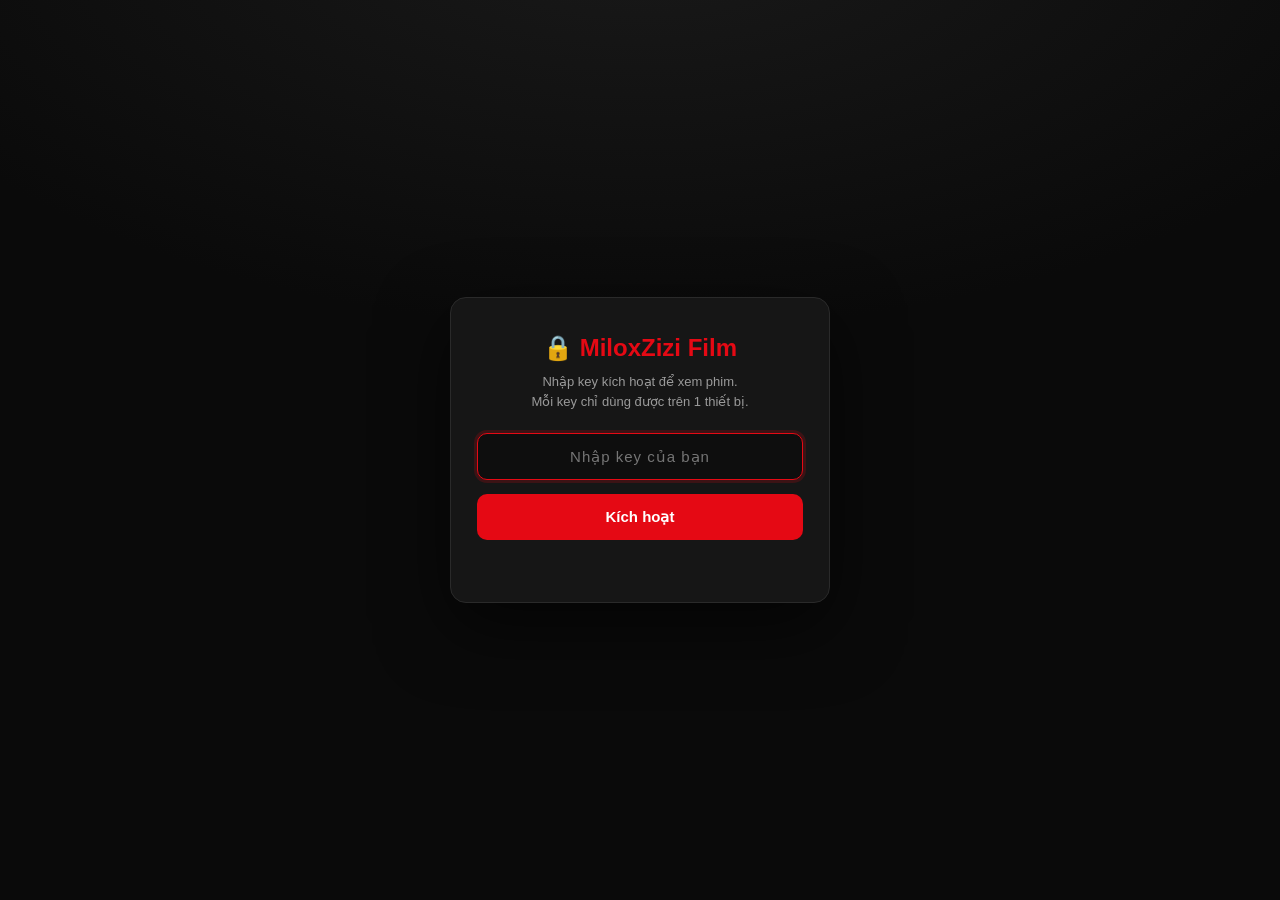
==== favorites.html @ f3f93373 "Thêm thẻ Open Graph / Twitter Card cho cả 5 trang Mục 2 trong danh sách cải thiện trải nghiệm đã thố" ====
<!DOCTYPE html>
<html lang="vi">
<head>
  <link rel="icon" type="image/svg+xml" href="favicon.svg"/>
  <!-- PWA: "Thêm vào Màn hình chính" mở full-screen như app thật -->
  <link rel="manifest" href="manifest.webmanifest"/>
  <link rel="apple-touch-icon" href="icons/apple-touch-icon.png"/>
  <meta name="theme-color" content="#e50914"/>
  <meta name="mobile-web-app-capable" content="yes"/>
  <meta name="apple-mobile-web-app-capable" content="yes"/>
  <meta name="apple-mobile-web-app-status-bar-style" content="black"/>
  <meta name="apple-mobile-web-app-title" content="MiloxZizi Film"/>
  <meta charset="UTF-8" />
  <meta http-equiv="Cache-Control" content="no-cache, no-store, must-revalidate"/>
  <meta http-equiv="Pragma" content="no-cache"/>
  <meta http-equiv="Expires" content="0"/>
  <meta name="viewport" content="width=device-width, initial-scale=1.0" />
  <title>Phim yêu thích - MiloxZizi Film</title>
  <meta property="og:type" content="website"/>
  <meta property="og:site_name" content="MiloxZizi Film"/>
  <meta property="og:title" content="Phim yêu thích - MiloxZizi Film"/>
  <meta property="og:description" content="Xem phim online chất lượng cao, miễn phí tại MiloxZizi Film."/>
  <meta property="og:image" content="https://teiv17402.github.io/miloxzizi-film/icons/icon-512.png"/>
  <meta name="twitter:card" content="summary_large_image"/>
  <meta name="twitter:title" content="Phim yêu thích - MiloxZizi Film"/>
  <meta name="twitter:image" content="https://teiv17402.github.io/miloxzizi-film/icons/icon-512.png"/>
  <link rel="preconnect" href="https://phimapi.com" crossorigin/>
  <link rel="preconnect" href="https://phimimg.com"/>
  <link rel="stylesheet" href="css/style.css?v=20261018r3"/>
</head>
<body>
  <div id="header-container"></div>

  <main>
    <div class="server-tabs" style="margin-bottom: 24px;">
      <button class="server-tab active" data-tab="favorites">★ Yêu thích</button>
      <button class="server-tab" data-tab="history">🕒 Lịch sử xem</button>
    </div>

    <div id="favoritesView">
      <h2 class="section-title">Phim bạn yêu thích</h2>
      <div id="favoritesList" class="movie-grid"></div>
    </div>

    <div id="historyView" style="display:none;">
      <h2 class="section-title" style="display:flex;justify-content:space-between;align-items:center;">
        Lịch sử xem
        <button class="btn btn-secondary" id="clearHistoryBtn" style="font-size:13px;">Xoá tất cả</button>
      </h2>
      <div id="historyList" class="movie-grid"></div>
    </div>
  </main>

  <div id="footer-container"></div>

  <script src="js/auth.js?v=20261018r3"></script>
  <script src="js/api.js?v=20261018r3"></script>
  <script src="js/storage.js?v=20261018r3"></script>
  <script src="js/common.js?v=20261018r3"></script>
  <script>
    // Vào từ menu "Xem gần đây" (?tab=history) thì mở thẳng tab lịch sử.
    const initialTab = getQueryParam('tab') === 'history' ? 'history' : 'favorites';

    try {
      document.getElementById('header-container').innerHTML =
        renderHeader(initialTab === 'history' ? 'history' : 'favorites');
      document.getElementById('footer-container').innerHTML = renderFooter();
    } catch (e) {
      console.error('Header/Footer error:', e);
    }

    // Tab switching
    function activateTab(view) {
      document.querySelectorAll('.server-tab').forEach(t =>
        t.classList.toggle('active', t.dataset.tab === view));
      document.getElementById('favoritesView').style.display = view === 'favorites' ? '' : 'none';
      document.getElementById('historyView').style.display = view === 'history' ? '' : 'none';
    }
    document.querySelectorAll('.server-tab').forEach(tab => {
      tab.addEventListener('click', () => activateTab(tab.dataset.tab));
    });
    activateTab(initialTab);

    function renderFavorites() {
      const container = document.getElementById('favoritesList');
      if (!container) {
        console.error('favoritesList container not found!');
        return;
      }

      let favs = [];
      try {
        favs = getFavorites();
        console.log('[Favorites] Loaded', favs.length, 'items');
      } catch (e) {
        console.error('[Favorites] getFavorites error:', e);
        container.innerHTML = '<div class="empty-state" style="grid-column:1/-1;">Lỗi đọc dữ liệu: ' + e.message + '</div>';
        return;
      }

      if (!Array.isArray(favs) || favs.length === 0) {
        container.innerHTML = '<div class="empty-state" style="grid-column:1/-1;">Bạn chưa có phim yêu thích nào.<br/>Vào trang phim và nhấn <strong>★ Yêu thích</strong> để thêm.</div>';
        return;
      }

      // Render từng card thủ công - tránh template literal phức tạp
      container.innerHTML = '';
      favs.forEach(m => {
        const slug = (m && m.slug) ? m.slug : '';
        const name = (m && m.name) ? m.name : '(không tên)';
        const originName = (m && m.origin_name) ? m.origin_name : '';
        const year = (m && m.year) ? m.year : '';
        let poster = '';
        try { poster = getPosterUrl(m) || ''; } catch (e) { poster = ''; }

        const card = document.createElement('div');
        card.className = 'movie-card fade-in';
        card.style.position = 'relative';
        card.style.opacity = '1';
        card.style.transform = 'none';

        const link = document.createElement('a');
        link.href = 'movie.html?slug=' + slug;

        const posterDiv = document.createElement('div');
        posterDiv.className = 'poster';
        const img = document.createElement('img');
        img.src = poster || PLACEHOLDER_POSTER;
        img.alt = name;
        img.loading = 'lazy';
        img.onerror = function() { this.onerror = null; this.src = PLACEHOLDER_POSTER; };
        posterDiv.appendChild(img);
        link.appendChild(posterDiv);
        // Poster cũ (OPhim chết) -> tải lại từ phimapi + lưu đè.
        if ((poster || '').indexOf('phimimg.com') === -1) healPosterIfStale(m, img);

        const info = document.createElement('div');
        info.className = 'info';
        const nameDiv = document.createElement('div');
        nameDiv.className = 'name';
        nameDiv.textContent = name;
        const origDiv = document.createElement('div');
        origDiv.className = 'origin-name';
        origDiv.textContent = (originName ? originName : '') + (year ? ' • ' + year : '');
        info.appendChild(nameDiv);
        info.appendChild(origDiv);
        link.appendChild(info);

        const removeBtn = document.createElement('button');
        removeBtn.className = 'btn btn-secondary remove-fav';
        removeBtn.dataset.slug = slug;
        removeBtn.textContent = '✕';
        removeBtn.style.cssText = 'position:absolute;top:8px;right:8px;padding:4px 10px;font-size:12px;';
        removeBtn.addEventListener('click', (e) => {
          e.preventDefault();
          e.stopPropagation();
          removeFavorite(slug);
          renderFavorites();
        });

        card.appendChild(link);
        card.appendChild(removeBtn);
        container.appendChild(card);
      });
      console.log('[Favorites] Rendered', favs.length, 'cards');
    }

    function renderHistory() {
      const container = document.getElementById('historyList');
      if (!container) return;

      let history = [];
      try {
        history = getHistory();
        console.log('[History] Loaded', history.length, 'items');
      } catch (e) {
        console.error('[History] error:', e);
        return;
      }

      if (!Array.isArray(history) || history.length === 0) {
        container.innerHTML = '<div class="empty-state" style="grid-column:1/-1;">Bạn chưa xem phim nào.</div>';
        return;
      }

      container.innerHTML = '';
      history.forEach(m => {
        const slug = (m && m.slug) ? m.slug : '';
        const name = (m && m.name) ? m.name : '(không tên)';
        const epName = (m && m.episodeName) ? m.episodeName : 'Tập 1';
        const epSlug = (m && m.episodeSlug) ? m.episodeSlug : '';
        const watchedAt = m && m.watchedAt ? new Date(m.watchedAt).toLocaleString('vi-VN') : '';
        let poster = '';
        try { poster = getPosterUrl(m) || ''; } catch (e) { poster = ''; }

        const card = document.createElement('div');
        card.className = 'movie-card fade-in';
        card.style.position = 'relative';
        card.style.opacity = '1';
        card.style.transform = 'none';

        const link = document.createElement('a');
        link.href = 'watch.html?slug=' + slug + '&ep=' + encodeURIComponent(epSlug);

        const posterDiv = document.createElement('div');
        posterDiv.className = 'poster';
        const img = document.createElement('img');
        img.src = poster || PLACEHOLDER_POSTER;
        img.alt = name;
        img.loading = 'lazy';
        img.onerror = function () { this.onerror = null; this.src = PLACEHOLDER_POSTER; };
        posterDiv.appendChild(img);
        // Poster cũ (OPhim chết) -> tải lại từ phimapi + lưu đè.
        if ((poster || '').indexOf('phimimg.com') === -1) healPosterIfStale(m, img);

        const badges = document.createElement('div');
        badges.className = 'badges';
        const badge = document.createElement('span');
        badge.className = 'badge';
        badge.textContent = epName;
        badges.appendChild(badge);
        posterDiv.appendChild(badges);

        link.appendChild(posterDiv);

        const info = document.createElement('div');
        info.className = 'info';
        const nameDiv = document.createElement('div');
        nameDiv.className = 'name';
        nameDiv.textContent = name;
        const timeDiv = document.createElement('div');
        timeDiv.className = 'origin-name';
        timeDiv.textContent = watchedAt;
        info.appendChild(nameDiv);
        info.appendChild(timeDiv);
        link.appendChild(info);

        const removeBtn = document.createElement('button');
        removeBtn.className = 'btn btn-secondary remove-history';
        removeBtn.dataset.slug = slug;
        removeBtn.textContent = '✕';
        removeBtn.style.cssText = 'position:absolute;top:8px;right:8px;padding:4px 10px;font-size:12px;';
        removeBtn.addEventListener('click', (e) => {
          e.preventDefault();
          e.stopPropagation();
          removeFromHistory(slug);
          renderHistory();
        });

        card.appendChild(link);
        card.appendChild(removeBtn);
        container.appendChild(card);
      });
      console.log('[History] Rendered', history.length, 'cards');
    }

    document.getElementById('clearHistoryBtn').addEventListener('click', () => {
      if (confirm('Xoá toàn bộ lịch sử xem?')) {
        clearHistory();
        renderHistory();
      }
    });

    // Initial render
    console.log('[FavoritesPage] Script loaded');
    console.log('[FavoritesPage] Raw favorites:', localStorage.getItem('phim_favorites'));
    console.log('[FavoritesPage] Raw history:', localStorage.getItem('phim_history'));
    renderFavorites();
    renderHistory();
  </script>
</body>
</html>
---- css/style.css ----
* { margin: 0; padding: 0; box-sizing: border-box; -webkit-tap-highlight-color: transparent; }
:root {
  --bg-primary: #0a0a0a;
  --bg-secondary: #141414;
  --bg-card: #1f1f1f;
  --bg-elevated: #2a2a2a;
  --accent: #e50914;
  --accent-hover: #f40612;
  --accent-glow: rgba(229, 9, 20, 0.4);
  --text-primary: #fff;
  --text-secondary: #b3b3b3;
  --text-muted: #6b6b6b;
  --border: #2a2a2a;
  --gradient-hero: linear-gradient(90deg, rgba(10,10,10,0.95) 0%, rgba(10,10,10,0.7) 50%, rgba(10,10,10,0.3) 100%);
}
html { scroll-behavior: smooth; -webkit-text-size-adjust: 100%; }
body {
  font-family: 'Segoe UI', Tahoma, Geneva, Verdana, sans-serif;
  background: var(--bg-primary); color: var(--text-primary);
  min-height: 100vh; line-height: 1.5; overflow-x: hidden;
}
a { color: inherit; text-decoration: none; }
img { max-width: 100%; display: block; }
button { font-family: inherit; }
::-webkit-scrollbar { width: 10px; }
::-webkit-scrollbar-track { background: var(--bg-primary); }
::-webkit-scrollbar-thumb { background: var(--bg-elevated); border-radius: 5px; }
::-webkit-scrollbar-thumb:hover { background: var(--accent); }

header {
  background: linear-gradient(180deg, rgba(10,10,10,0.95) 0%, rgba(10,10,10,0.7) 100%);
  backdrop-filter: blur(15px); -webkit-backdrop-filter: blur(15px);
  position: sticky; top: 0; z-index: 1000;
  border-bottom: 1px solid var(--border); transition: background 0.3s;
}
header.scrolled { background: rgba(10, 10, 10, 0.98); }
.nav {
  max-width: 1500px; margin: 0 auto; padding: 16px 28px;
  display: flex; align-items: center; gap: 28px; flex-wrap: wrap;
}
.logo {
  font-size: 26px; font-weight: 900; letter-spacing: 0.5px;
  white-space: nowrap;
  background: linear-gradient(135deg, #e50914, #ff6b6b);
  -webkit-background-clip: text; -webkit-text-fill-color: transparent;
  background-clip: text;
  text-shadow: 0 0 30px var(--accent-glow);
  transition: transform 0.2s;
}
.logo:hover { transform: scale(1.05); }
.nav-links { display: flex; gap: 22px; list-style: none; flex: 1; align-items: center; }
/* Moi muc menu luon 1 dong, khong bi bop/xuong dong chu - khi khong du cho,
   ca khoi .nav-links se xuong hang duoi (nho .nav co flex-wrap:wrap) thay vi
   tung chu bi ep vo ngang. */
.nav-links li { flex-shrink: 0; }
.nav-links a {
  color: var(--text-secondary); font-weight: 500; font-size: 14px;
  position: relative; padding: 4px 0; transition: color 0.2s;
  white-space: nowrap;
}
.nav-links a::after {
  content: ''; position: absolute; bottom: -4px; left: 0;
  width: 0; height: 2px; background: var(--accent); transition: width 0.3s;
}
.nav-links a:hover, .nav-links a.active { color: var(--text-primary); }
.nav-links a:hover::after, .nav-links a.active::after { width: 100%; }

.nav-links li.has-dropdown { position: relative; }
.dropdown-toggle {
  color: var(--text-secondary); font-weight: 500; font-size: 14px;
  cursor: pointer; padding: 4px 0; position: relative;
  display: flex; align-items: center; gap: 4px; transition: color 0.2s;
  user-select: none; white-space: nowrap;
}
.dropdown-toggle .caret { font-style: normal; font-size: 10px; transition: transform 0.3s; display: inline-block; }
.has-dropdown:hover .dropdown-toggle,
.has-dropdown.open .dropdown-toggle { color: var(--text-primary); }
.has-dropdown:hover .dropdown-toggle .caret,
.has-dropdown.open .dropdown-toggle .caret { transform: rotate(180deg); color: var(--accent); }
.dropdown-toggle::after {
  content: ''; position: absolute; bottom: -4px; left: 0;
  width: 0; height: 2px; background: var(--accent); transition: width 0.3s;
}
.has-dropdown:hover .dropdown-toggle::after,
.has-dropdown.open .dropdown-toggle::after { width: 100%; }
.dropdown-menu {
  position: absolute; top: calc(100% + 12px); left: -16px;
  background: rgba(20, 20, 20, 0.98);
  backdrop-filter: blur(20px); -webkit-backdrop-filter: blur(20px);
  border: 1px solid rgba(255, 255, 255, 0.1); border-radius: 12px;
  padding: 16px; min-width: 520px;
  box-shadow: 0 25px 60px rgba(0, 0, 0, 0.7), 0 0 0 1px rgba(229, 9, 20, 0.1);
  opacity: 0; visibility: hidden; transform: translateY(-10px);
  transition: all 0.25s cubic-bezier(0.4, 0, 0.2, 1); z-index: 999;
}
.dropdown-menu::before { content: ''; position: absolute; top: -12px; left: 0; right: 0; height: 12px; }
.has-dropdown:hover .dropdown-menu,
.has-dropdown.open .dropdown-menu { opacity: 1; visibility: visible; transform: translateY(0); }
.dropdown-grid { display: grid; grid-template-columns: repeat(3, 1fr); gap: 2px; }
.dropdown-menu a {
  display: block; padding: 10px 14px; border-radius: 8px;
  font-size: 14px; color: var(--text-primary); font-weight: 500;
  transition: all 0.2s; white-space: nowrap;
}
.dropdown-menu a::after { display: none; }
.dropdown-menu a:hover {
  background: var(--accent); color: white;
  transform: translateX(4px); box-shadow: 0 4px 12px var(--accent-glow);
}

.search-box {
  display: flex; background: rgba(255, 255, 255, 0.08);
  border-radius: 24px; overflow: hidden;
  border: 1px solid rgba(255, 255, 255, 0.1); transition: all 0.3s;
}
.search-box:focus-within {
  border-color: var(--accent); background: rgba(255, 255, 255, 0.12);
  box-shadow: 0 0 0 3px var(--accent-glow);
}
.search-box input {
  background: transparent; border: none; color: var(--text-primary);
  padding: 10px 16px; outline: none; width: 240px; font-size: 14px;
}
.search-box input::placeholder { color: var(--text-muted); }
.search-box button {
  background: var(--accent); border: none; color: white;
  padding: 10px 18px; cursor: pointer; font-weight: 600;
  font-size: 14px; transition: background 0.2s; min-width: 60px;
}
.search-box button:hover { background: var(--accent-hover); }

.hero-banner {
  position: relative; width: 100%; height: 75vh;
  min-height: 500px; max-height: 700px;
  overflow: hidden; margin-bottom: 40px;
}
.hero-slide {
  position: absolute; inset: 0; opacity: 0;
  transition: opacity 1.2s cubic-bezier(0.4, 0, 0.2, 1); pointer-events: none;
}
.hero-slide.active { opacity: 1; pointer-events: auto; }
.hero-slide .bg {
  position: absolute; inset: 0; background-size: cover; background-position: center;
  filter: brightness(0.6); transform: scale(1.1); transition: transform 8s ease-out;
}
.hero-slide.active .bg { transform: scale(1); }
.hero-slide::after { content: ''; position: absolute; inset: 0; background: var(--gradient-hero); }
.hero-content {
  position: absolute; bottom: 80px; left: 5%; max-width: 600px; z-index: 2;
  transform: translateY(40px); opacity: 0;
  transition: all 0.8s 0.3s cubic-bezier(0.4, 0, 0.2, 1);
}
.hero-slide.active .hero-content { transform: translateY(0); opacity: 1; }
.hero-content .badge-row { display: flex; gap: 8px; margin-bottom: 16px; flex-wrap: wrap; }
.hero-content .badge-row span {
  padding: 4px 12px; background: rgba(255,255,255,0.15);
  backdrop-filter: blur(10px); border-radius: 4px; font-size: 12px; font-weight: 600;
}
.hero-content .badge-row span.rating { background: rgba(245, 166, 35, 0.25); color: #ffd700; }
.hero-content h2 {
  font-size: 48px; font-weight: 900; line-height: 1.1;
  margin-bottom: 12px; text-shadow: 0 4px 20px rgba(0,0,0,0.8);
}
.hero-content .origin { font-size: 18px; color: var(--text-secondary); margin-bottom: 16px; }
.hero-content .desc {
  font-size: 15px; color: var(--text-secondary); margin-bottom: 24px;
  display: -webkit-box; -webkit-line-clamp: 3; -webkit-box-orient: vertical; overflow: hidden;
}
.hero-content .btn-row { display: flex; gap: 12px; flex-wrap: wrap; }
.hero-indicators {
  position: absolute; bottom: 30px; left: 50%; transform: translateX(-50%);
  display: flex; gap: 10px; z-index: 3;
}
.hero-indicators span {
  width: 30px; height: 4px; background: rgba(255,255,255,0.3);
  border-radius: 2px; cursor: pointer; transition: all 0.3s;
}
.hero-indicators span.active {
  background: var(--accent); width: 50px; box-shadow: 0 0 10px var(--accent-glow);
}

main { max-width: 1500px; margin: 0 auto; padding: 0 28px 40px; }
.section-title {
  font-size: 24px; font-weight: 800; margin: 32px 0 20px;
  padding-left: 14px; border-left: 4px solid var(--accent);
  display: flex; align-items: center; gap: 12px;
}
.section-title::after {
  content: ''; flex: 1; height: 1px;
  background: linear-gradient(90deg, var(--border), transparent); margin-left: 16px;
}

.movie-grid {
  display: grid; grid-template-columns: repeat(auto-fill, minmax(190px, 1fr)); gap: 18px;
}
.movie-card {
  background: var(--bg-card); border-radius: 10px; overflow: hidden;
  cursor: pointer; position: relative;
  transition: transform 0.4s cubic-bezier(0.4, 0, 0.2, 1), box-shadow 0.4s;
  opacity: 0; transform: translateY(20px);
}
.movie-card.fade-in {
  opacity: 1; transform: translateY(0);
  transition: opacity 0.6s, transform 0.6s, box-shadow 0.4s;
}
.movie-card:hover {
  transform: translateY(-8px) scale(1.04);
  box-shadow: 0 20px 50px rgba(229, 9, 20, 0.4), 0 0 0 2px var(--accent);
  z-index: 5;
}
.movie-card .poster {
  position: relative; aspect-ratio: 2 / 3; overflow: hidden;
  background: linear-gradient(135deg, #1a1a1a, #0a0a0a);
}
.movie-card .poster img {
  width: 100%; height: 100%; object-fit: cover; transition: transform 0.6s;
}
.movie-card:hover .poster img { transform: scale(1.08); }
.movie-card .badges {
  position: absolute; top: 10px; left: 10px;
  display: flex; gap: 5px; flex-wrap: wrap; z-index: 2;
}
.badge {
  background: var(--accent); color: white; font-size: 10px;
  padding: 3px 8px; border-radius: 4px; font-weight: 700;
  text-transform: uppercase; letter-spacing: 0.3px;
  backdrop-filter: blur(10px); box-shadow: 0 2px 8px rgba(0,0,0,0.3);
}
.badge.quality { background: linear-gradient(135deg, #f5a623, #f7b733); }
.badge.lang { background: linear-gradient(135deg, #4a90e2, #357abd); }
.movie-card .rating-badge {
  position: absolute; top: 10px; right: 10px; z-index: 2;
  background: rgba(0, 0, 0, 0.75); backdrop-filter: blur(10px);
  color: #ffd700; font-size: 11px; font-weight: 800;
  padding: 3px 8px; border-radius: 4px;
  box-shadow: 0 2px 8px rgba(0, 0, 0, 0.4);
  transition: transform 0.3s;
}
.movie-card:hover .rating-badge { transform: scale(1.1); }
.movie-card .overlay {
  position: absolute; inset: 0;
  background: linear-gradient(180deg, transparent 30%, rgba(0,0,0,0.85) 70%, rgba(0,0,0,0.98) 100%);
  opacity: 0; transition: opacity 0.4s;
  display: flex; flex-direction: column; justify-content: flex-end;
  padding: 14px; z-index: 1;
}
.movie-card:hover .overlay { opacity: 1; }
.movie-card .overlay .play-btn {
  position: absolute; top: 50%; left: 50%;
  transform: translate(-50%, -50%) scale(0.5);
  width: 60px; height: 60px; border-radius: 50%;
  background: var(--accent);
  display: flex; align-items: center; justify-content: center;
  font-size: 22px; box-shadow: 0 4px 20px var(--accent-glow);
  opacity: 0; transition: all 0.4s; color: white;
}
.movie-card:hover .overlay .play-btn {
  opacity: 1; transform: translate(-50%, -50%) scale(1);
}
.movie-card .overlay .meta {
  display: flex; gap: 8px; font-size: 11px;
  color: var(--text-secondary); margin-bottom: 6px; flex-wrap: wrap;
}
.movie-card .overlay .meta span { background: rgba(255,255,255,0.1); padding: 2px 6px; border-radius: 3px; }
.movie-card .info { padding: 12px; position: relative; z-index: 2; }
.movie-card .name {
  font-size: 14px; font-weight: 700; margin-bottom: 4px;
  overflow: hidden; text-overflow: ellipsis;
  display: -webkit-box; -webkit-line-clamp: 2; -webkit-box-orient: vertical;
  min-height: 38px; line-height: 1.3;
}
.movie-card .origin-name {
  font-size: 12px; color: var(--text-secondary);
  overflow: hidden; text-overflow: ellipsis; white-space: nowrap;
}

.skeleton-grid { display: grid; grid-template-columns: repeat(auto-fill, minmax(190px, 1fr)); gap: 18px; }
.skeleton-card { background: var(--bg-card); border-radius: 10px; overflow: hidden; }
.skeleton-card .skeleton-poster {
  aspect-ratio: 2 / 3;
  background: linear-gradient(90deg, #1f1f1f 0%, #2a2a2a 50%, #1f1f1f 100%);
  background-size: 200% 100%; animation: shimmer 1.6s infinite linear;
}
.skeleton-card .skeleton-info { padding: 12px; }
.skeleton-card .skeleton-line {
  height: 12px;
  background: linear-gradient(90deg, #1f1f1f 0%, #2a2a2a 50%, #1f1f1f 100%);
  background-size: 200% 100%; animation: shimmer 1.6s infinite linear;
  border-radius: 4px; margin-bottom: 8px;
}
.skeleton-card .skeleton-line.short { width: 60%; }
@keyframes shimmer { 0% { background-position: 200% 0; } 100% { background-position: -200% 0; } }
.hero-skeleton {
  width: 100%; height: 75vh; min-height: 500px;
  background: linear-gradient(90deg, #141414 0%, #1f1f1f 50%, #141414 100%);
  background-size: 200% 100%; animation: shimmer 1.6s infinite linear; margin-bottom: 40px;
}

.movie-detail {
  display: grid; grid-template-columns: 320px 1fr;
  gap: 40px; margin-bottom: 32px; animation: fadeInUp 0.6s ease-out;
}
.movie-detail .poster img { width: 100%; border-radius: 12px; box-shadow: 0 20px 60px rgba(0, 0, 0, 0.8); }
.movie-detail h1 { font-size: 36px; font-weight: 900; margin-bottom: 8px; line-height: 1.1; }
.movie-detail .origin { font-size: 18px; color: var(--text-secondary); margin-bottom: 20px; }
.detail-rating {
  display: inline-flex; align-items: center; gap: 6px;
  background: rgba(245, 166, 35, 0.15); color: #ffd700;
  font-size: 18px; font-weight: 800; padding: 6px 14px;
  border-radius: 8px; margin-bottom: 20px;
}
.detail-rating span { font-size: 13px; font-weight: 600; color: var(--text-secondary); }
.meta-list { list-style: none; margin: 20px 0; }
.meta-list li { padding: 8px 0; border-bottom: 1px solid var(--border); font-size: 14px; }
.meta-list strong { display: inline-block; width: 120px; color: var(--text-secondary); font-weight: 500; }

.btn {
  display: inline-flex; align-items: center; gap: 8px;
  padding: 12px 26px; background: var(--accent); color: white;
  border: none; border-radius: 8px; font-weight: 700;
  cursor: pointer; transition: all 0.3s; text-decoration: none;
  font-size: 14px; letter-spacing: 0.3px; position: relative; overflow: hidden;
  min-height: 44px;
}
.btn:hover {
  background: var(--accent-hover); transform: translateY(-2px);
  box-shadow: 0 10px 30px var(--accent-glow);
}
.btn.btn-secondary {
  background: rgba(255,255,255,0.1); backdrop-filter: blur(10px);
  border: 1px solid rgba(255,255,255,0.2);
}
.btn.btn-secondary:hover {
  background: rgba(255,255,255,0.2); box-shadow: 0 10px 30px rgba(255,255,255,0.1);
}
.btn.btn-large { padding: 14px 32px; font-size: 15px; }
.btn-group { display: flex; gap: 12px; margin: 20px 0; flex-wrap: wrap; }
.description {
  margin-top: 20px; padding: 20px; background: var(--bg-secondary);
  border-radius: 10px; line-height: 1.7; border-left: 3px solid var(--accent);
}

.episodes-section { background: var(--bg-secondary); border-radius: 12px; padding: 24px; margin-top: 28px; }
.server-tabs {
  display: flex; gap: 10px; flex-wrap: wrap; margin-bottom: 20px;
  border-bottom: 1px solid var(--border); padding-bottom: 14px;
}
.server-tab {
  padding: 10px 18px; background: var(--bg-card);
  border: 1px solid var(--border); border-radius: 8px;
  cursor: pointer; font-size: 14px; color: var(--text-primary);
  transition: all 0.2s; font-weight: 500;
  min-height: 44px;
}
.server-tab:hover { background: var(--bg-elevated); }
.server-tab.active { background: var(--accent); border-color: var(--accent); box-shadow: 0 4px 15px var(--accent-glow); }
.episode-list { display: grid; grid-template-columns: repeat(auto-fill, minmax(85px, 1fr)); gap: 10px; }
.episode-btn {
  padding: 12px 8px; background: var(--bg-card);
  border: 1px solid var(--border); border-radius: 8px;
  text-align: center; cursor: pointer; font-size: 13px;
  transition: all 0.2s; color: var(--text-primary); font-weight: 500;
  min-height: 44px; display: flex; align-items: center; justify-content: center;
}
.episode-btn:hover {
  background: var(--accent); border-color: var(--accent);
  transform: translateY(-2px); box-shadow: 0 6px 20px var(--accent-glow);
}
.episode-btn.active { background: var(--accent); border-color: var(--accent); box-shadow: 0 0 0 2px var(--accent-glow); }

.player-wrapper { background: #000; border-radius: 12px; overflow: hidden; margin-bottom: 28px; box-shadow: 0 20px 60px rgba(0,0,0,0.6); position: relative; }
.player-wrapper video { width: 100%; aspect-ratio: 16 / 9; display: block; }
.player-info { padding: 20px; background: var(--bg-secondary); border-radius: 10px; }

/* Double-tap to seek overlay */
.tap-zones {
  position: absolute; inset: 0; display: flex;
  pointer-events: none; z-index: 2;
}
.tap-zone {
  flex: 1; pointer-events: auto;
  display: flex; align-items: center; justify-content: center;
  position: relative;
}
.tap-zone.center { flex: 0.5; }
.tap-zone .seek-indicator {
  position: absolute; padding: 12px 20px;
  background: rgba(0,0,0,0.7); border-radius: 50px;
  color: white; font-size: 14px; font-weight: 600;
  opacity: 0; transform: scale(0.8);
  transition: opacity 0.3s, transform 0.3s;
  display: flex; align-items: center; gap: 6px;
  backdrop-filter: blur(10px);
}
.tap-zone .seek-indicator.show {
  opacity: 1; transform: scale(1);
}

.filters {
  display: flex; gap: 12px; flex-wrap: wrap; margin-bottom: 24px;
  padding: 18px; background: var(--bg-secondary);
  border-radius: 12px; border: 1px solid var(--border);
}
.filters select {
  background: var(--bg-card); color: var(--text-primary);
  border: 1px solid var(--border); padding: 10px 14px;
  border-radius: 8px; font-size: 14px; cursor: pointer; transition: all 0.2s;
  min-height: 44px;
}
.filters select:hover { border-color: var(--accent); }
.filters select:focus { outline: none; border-color: var(--accent); box-shadow: 0 0 0 3px var(--accent-glow); }

.pagination { display: flex; justify-content: center; gap: 8px; margin: 40px 0; flex-wrap: wrap; }
.pagination button {
  padding: 10px 16px; background: var(--bg-card);
  color: var(--text-primary); border: 1px solid var(--border);
  border-radius: 8px; cursor: pointer;
  font-size: 14px; font-weight: 500; transition: all 0.2s;
  min-width: 44px; min-height: 44px;
}
.pagination button:hover:not(:disabled) {
  background: var(--accent); border-color: var(--accent); transform: translateY(-2px);
}
.pagination button.active { background: var(--accent); border-color: var(--accent); box-shadow: 0 4px 15px var(--accent-glow); }
.pagination button:disabled { opacity: 0.4; cursor: not-allowed; }

.loading { text-align: center; padding: 60px 20px; color: var(--text-secondary); font-size: 16px; }
.spinner {
  display: inline-block; width: 50px; height: 50px;
  border: 4px solid var(--border); border-top-color: var(--accent);
  border-radius: 50%; animation: spin 0.8s linear infinite;
}
@keyframes spin { to { transform: rotate(360deg); } }
@keyframes fadeInUp { from { opacity: 0; transform: translateY(30px); } to { opacity: 1; transform: translateY(0); } }
@keyframes fadeIn { from { opacity: 0; } to { opacity: 1; } }
.empty-state { text-align: center; padding: 80px 20px; color: var(--text-secondary); font-size: 16px; }
.empty-state strong { color: var(--accent); }

footer {
  background: linear-gradient(180deg, var(--bg-secondary), #000);
  border-top: 1px solid var(--border);
  padding: 40px 24px; text-align: center;
  color: var(--text-secondary); font-size: 14px;
  margin-top: 80px; width: 100%; display: block;
}
footer p { margin: 4px 0; text-align: center; }

/* ============ RESPONSIVE ============ */
/* Tablet large */
@media (max-width: 1100px) {
  .nav { padding: 14px 20px; gap: 20px; }
  main { padding: 0 20px 32px; }
  .dropdown-menu { min-width: 420px; }
}

/* Tablet */
@media (max-width: 968px) {
  .nav {
    padding: 12px 16px;
    gap: 12px;
    flex-wrap: wrap;
  }
  .logo { font-size: 22px; }
  .nav-links {
    order: 3; width: 100%;
    justify-content: flex-start;
    gap: 18px; font-size: 13px;
    overflow-x: auto;
    -webkit-overflow-scrolling: touch;
    scrollbar-width: none;
    padding-bottom: 4px;
  }
  .nav-links::-webkit-scrollbar { display: none; }
  .nav-links li { flex-shrink: 0; }
  .search-box { margin-left: auto; }
  .search-box input { width: 160px; }

  .hero-banner { height: 65vh; min-height: 420px; }
  .hero-content { left: 5%; right: 5%; bottom: 70px; max-width: 90%; }
  .hero-content h2 { font-size: 32px; }
  .hero-content .desc { font-size: 14px; -webkit-line-clamp: 2; }

  .movie-detail { grid-template-columns: 1fr; gap: 20px; }
  .movie-detail .poster { max-width: 240px; margin: 0 auto; }
  .movie-detail h1 { font-size: 28px; text-align: center; }
  .movie-detail .origin { text-align: center; }
  .movie-detail .detail-rating { margin-left: auto; margin-right: auto; }
  .movie-detail .info { text-align: center; }
  .btn-group { justify-content: center; }

  .dropdown-menu { min-width: 320px; left: -50%; }
  .dropdown-grid { grid-template-columns: repeat(2, 1fr); }
}

/* Mobile */
@media (max-width: 720px) {
  .nav { padding: 10px 14px; gap: 10px; }
  .logo { font-size: 18px; }

  .search-box { width: 100%; order: 2; margin-left: 0; }
  .search-box input { flex: 1; width: auto; padding: 8px 12px; font-size: 14px; }
  .search-box button { padding: 8px 14px; }

  .nav-links {
    gap: 14px;
    font-size: 13px;
  }

  main { padding: 0 14px 32px; }

  .section-title { font-size: 18px; margin: 24px 0 16px; padding-left: 10px; gap: 10px; }
  .section-title::after { margin-left: 12px; }

  .hero-banner { height: 50vh; min-height: 360px; max-height: 500px; margin-bottom: 24px; }
  .hero-content { left: 16px; right: 16px; bottom: 50px; }
  .hero-content h2 { font-size: 24px; margin-bottom: 8px; }
  .hero-content .origin { font-size: 14px; margin-bottom: 10px; }
  .hero-content .desc { font-size: 13px; margin-bottom: 16px; -webkit-line-clamp: 2; }
  .hero-content .badge-row { gap: 6px; margin-bottom: 10px; }
  .hero-content .badge-row span { font-size: 11px; padding: 3px 8px; }
  .hero-content .btn-row { gap: 8px; }
  .btn.btn-large { padding: 10px 18px; font-size: 13px; }
  .hero-indicators { bottom: 16px; gap: 6px; }
  .hero-indicators span { width: 20px; height: 3px; }
  .hero-indicators span.active { width: 32px; }

  .movie-grid, .skeleton-grid {
    grid-template-columns: repeat(auto-fill, minmax(150px, 1fr));
    gap: 10px;
  }
  .movie-card .info { padding: 8px; }
  .movie-card .name { font-size: 13px; min-height: 34px; line-height: 1.25; }
  .movie-card .origin-name { font-size: 11px; }
  .badge { font-size: 9px; padding: 2px 6px; }

  .movie-detail h1 { font-size: 22px; }
  .movie-detail .origin { font-size: 15px; }
  .meta-list strong { width: 95px; font-size: 13px; }
  .meta-list li { font-size: 13px; padding: 6px 0; }
  .description { padding: 14px; font-size: 14px; }

  .episodes-section { padding: 16px; margin-top: 20px; }
  .server-tabs { gap: 6px; padding-bottom: 10px; overflow-x: auto; }
  .server-tab { padding: 8px 14px; font-size: 13px; }
  .episode-list { grid-template-columns: repeat(auto-fill, minmax(70px, 1fr)); gap: 6px; }
  .episode-btn { padding: 10px 4px; font-size: 12px; }

  .player-info { padding: 14px; }
  .player-info h1 { font-size: 18px; }

  .filters { padding: 12px; gap: 8px; flex-direction: column; }
  .filters select { width: 100%; }
  .filters .btn { width: 100%; justify-content: center; }

  .pagination button { padding: 8px 12px; font-size: 13px; min-width: 40px; }

  .dropdown-menu {
    min-width: calc(100vw - 32px);
    max-width: calc(100vw - 32px);
    left: 0; right: 0;
    transform: translateY(-10px) translateX(-16px);
  }
  .has-dropdown.open .dropdown-menu { transform: translateY(0) translateX(-16px); }
  .dropdown-grid { grid-template-columns: repeat(2, 1fr); }

  footer { padding: 24px 16px; font-size: 13px; margin-top: 40px; }
}

/* Mobile small */
@media (max-width: 420px) {
  .nav { padding: 10px 12px; gap: 8px; }
  .logo { font-size: 16px; }
  .nav-links { gap: 12px; font-size: 12px; }
  .nav-links a, .dropdown-toggle { font-size: 12px; }

  main { padding: 0 10px 24px; }

  .movie-grid, .skeleton-grid {
    grid-template-columns: repeat(2, 1fr);
    gap: 8px;
  }

  .hero-content h2 { font-size: 20px; }
  .hero-content .desc { font-size: 12px; }
  .btn.btn-large { padding: 9px 14px; font-size: 12px; }
}

/* ============ Safe area for iPhone notch ============ */
header {
  padding-top: env(safe-area-inset-top);
}
main {
  padding-left: max(28px, env(safe-area-inset-left));
  padding-right: max(28px, env(safe-area-inset-right));
}
@media (max-width: 720px) {
  main {
    padding-left: max(14px, env(safe-area-inset-left));
    padding-right: max(14px, env(safe-area-inset-right));
  }
}
footer {
  padding-bottom: max(40px, env(safe-area-inset-bottom));
}


/* ============ Force scroll - DO NOT remove ============ */
html {
  overflow-y: auto !important;
  overflow-x: hidden;
  height: auto;
}
body {
  overflow-y: auto !important;
  overflow-x: hidden;
  height: auto;
  min-height: 100vh;
}
main {
  overflow: visible !important;
  height: auto !important;
}
/* Trong fullscreen mới khoá scroll */
.plyr--fullscreen-active,
:fullscreen,
:-webkit-full-screen {
  overflow: hidden;
}
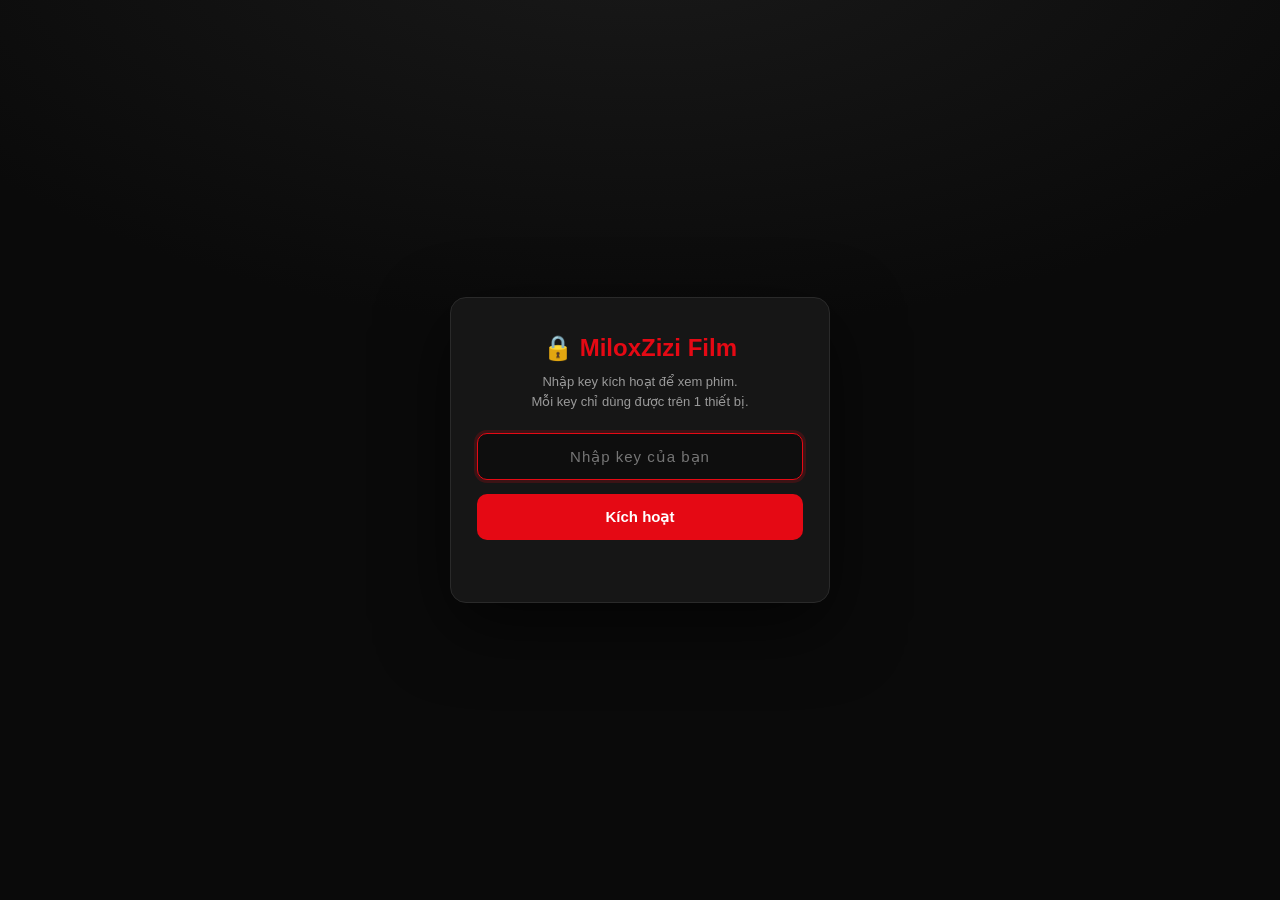
==== commit 103de58a: "Sửa dropdown mobile tự đóng ngay sau khi mở (resize giả do thanh địa chỉ) User báo lại: trên điện th" ====
--- a/favorites.html
+++ b/favorites.html
@@ -26,7 +26,7 @@
   <meta name="twitter:image" content="https://teiv17402.github.io/miloxzizi-film/icons/icon-512.png"/>
   <link rel="preconnect" href="https://phimapi.com" crossorigin/>
   <link rel="preconnect" href="https://phimimg.com"/>
-  <link rel="stylesheet" href="css/style.css?v=20261018r3"/>
+  <link rel="stylesheet" href="css/style.css?v=20261018r7"/>
 </head>
 <body>
   <div id="header-container"></div>
@@ -53,10 +53,10 @@
 
   <div id="footer-container"></div>
 
-  <script src="js/auth.js?v=20261018r3"></script>
-  <script src="js/api.js?v=20261018r3"></script>
-  <script src="js/storage.js?v=20261018r3"></script>
-  <script src="js/common.js?v=20261018r3"></script>
+  <script src="js/auth.js?v=20261018r7"></script>
+  <script src="js/api.js?v=20261018r7"></script>
+  <script src="js/storage.js?v=20261018r7"></script>
+  <script src="js/common.js?v=20261018r7"></script>
   <script>
     // Vào từ menu "Xem gần đây" (?tab=history) thì mở thẳng tab lịch sử.
     const initialTab = getQueryParam('tab') === 'history' ? 'history' : 'favorites';
--- a/css/style.css
+++ b/css/style.css
@@ -303,13 +303,15 @@
 .movie-detail .poster img { width: 100%; border-radius: 12px; box-shadow: 0 20px 60px rgba(0, 0, 0, 0.8); }
 .movie-detail h1 { font-size: 36px; font-weight: 900; margin-bottom: 8px; line-height: 1.1; }
 .movie-detail .origin { font-size: 18px; color: var(--text-secondary); margin-bottom: 20px; }
+.meta-row { display: flex; align-items: center; gap: 14px; flex-wrap: wrap; margin-bottom: 20px; }
 .detail-rating {
   display: inline-flex; align-items: center; gap: 6px;
   background: rgba(245, 166, 35, 0.15); color: #ffd700;
   font-size: 18px; font-weight: 800; padding: 6px 14px;
-  border-radius: 8px; margin-bottom: 20px;
+  border-radius: 8px;
 }
 .detail-rating span { font-size: 13px; font-weight: 600; color: var(--text-secondary); }
+.view-count { font-size: 14px; color: var(--text-secondary); font-weight: 500; }
 .meta-list { list-style: none; margin: 20px 0; }
 .meta-list li { padding: 8px 0; border-bottom: 1px solid var(--border); font-size: 14px; }
 .meta-list strong { display: inline-block; width: 120px; color: var(--text-secondary); font-weight: 500; }
@@ -339,6 +341,21 @@
   margin-top: 20px; padding: 20px; background: var(--bg-secondary);
   border-radius: 10px; line-height: 1.7; border-left: 3px solid var(--accent);
 }
+
+.trailer-modal {
+  position: fixed; inset: 0; z-index: 10000;
+  background: rgba(0, 0, 0, 0.9); backdrop-filter: blur(6px);
+  align-items: center; justify-content: center; padding: 20px;
+}
+.trailer-modal-inner { width: 100%; max-width: 900px; position: relative; }
+.trailer-close {
+  position: absolute; top: -44px; right: 0; background: none; border: none;
+  color: #fff; font-size: 26px; cursor: pointer; padding: 8px; line-height: 1;
+  transition: color 0.2s;
+}
+.trailer-close:hover { color: var(--accent); }
+.trailer-frame-wrap { position: relative; width: 100%; aspect-ratio: 16 / 9; background: #000; border-radius: 10px; overflow: hidden; box-shadow: 0 20px 60px rgba(0,0,0,0.7); }
+.trailer-frame-wrap iframe { position: absolute; inset: 0; width: 100%; height: 100%; }
 
 .episodes-section { background: var(--bg-secondary); border-radius: 12px; padding: 24px; margin-top: 28px; }
 .server-tabs {
@@ -484,7 +501,7 @@
   .movie-detail .poster { max-width: 240px; margin: 0 auto; }
   .movie-detail h1 { font-size: 28px; text-align: center; }
   .movie-detail .origin { text-align: center; }
-  .movie-detail .detail-rating { margin-left: auto; margin-right: auto; }
+  .movie-detail .meta-row { justify-content: center; }
   .movie-detail .info { text-align: center; }
   .btn-group { justify-content: center; }
 
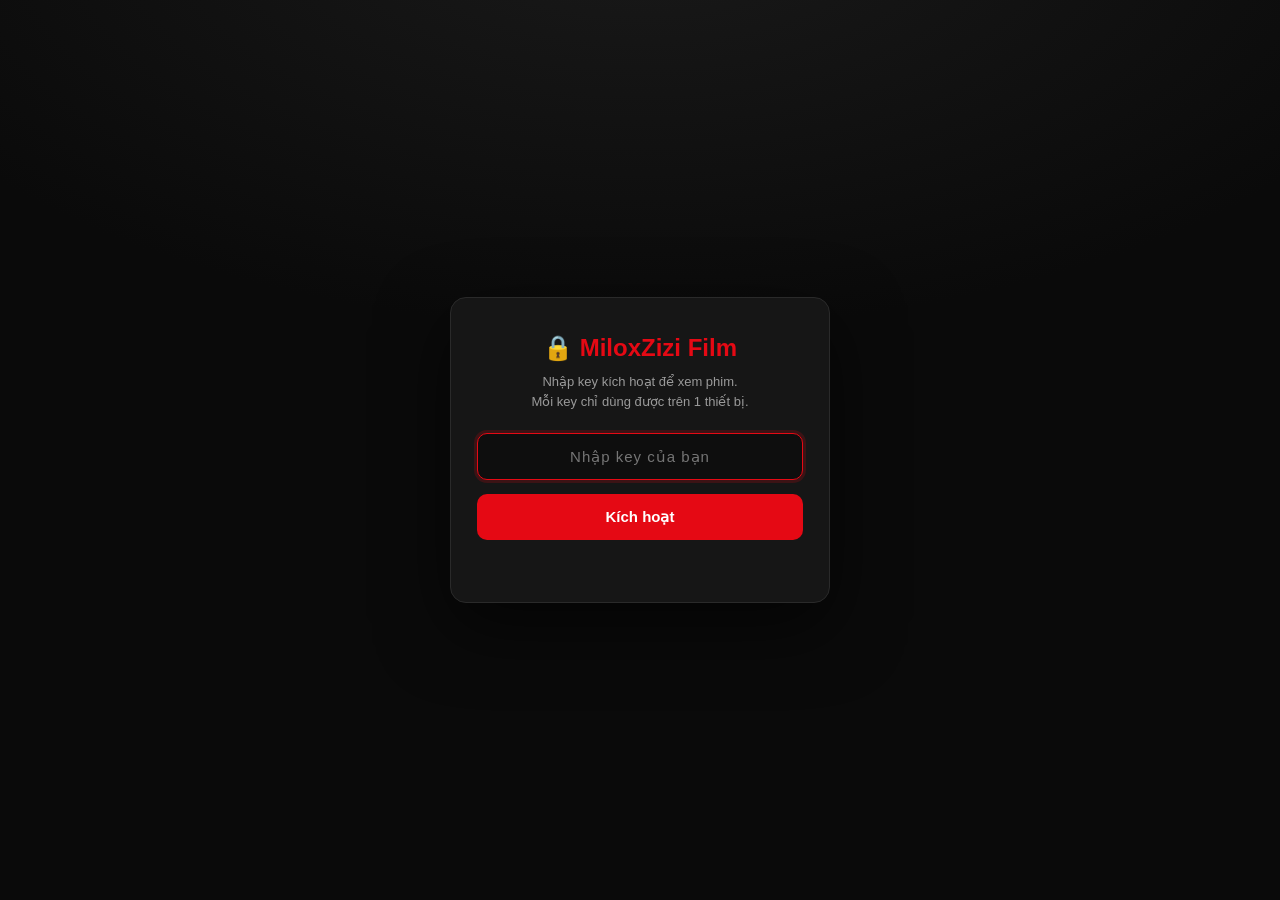
==== commit d67e983d: "Hardening dropdown mobile: tách hẳn khỏi DOM header (nghi containing-block) User báo LẦN 3: sau cả 2" ====
--- a/favorites.html
+++ b/favorites.html
@@ -26,7 +26,7 @@
   <meta name="twitter:image" content="https://teiv17402.github.io/miloxzizi-film/icons/icon-512.png"/>
   <link rel="preconnect" href="https://phimapi.com" crossorigin/>
   <link rel="preconnect" href="https://phimimg.com"/>
-  <link rel="stylesheet" href="css/style.css?v=20261018r7"/>
+  <link rel="stylesheet" href="css/style.css?v=20261018r8"/>
 </head>
 <body>
   <div id="header-container"></div>
@@ -53,10 +53,10 @@
 
   <div id="footer-container"></div>
 
-  <script src="js/auth.js?v=20261018r7"></script>
-  <script src="js/api.js?v=20261018r7"></script>
-  <script src="js/storage.js?v=20261018r7"></script>
-  <script src="js/common.js?v=20261018r7"></script>
+  <script src="js/auth.js?v=20261018r8"></script>
+  <script src="js/api.js?v=20261018r8"></script>
+  <script src="js/storage.js?v=20261018r8"></script>
+  <script src="js/common.js?v=20261018r8"></script>
   <script>
     // Vào từ menu "Xem gần đây" (?tab=history) thì mở thẳng tab lịch sử.
     const initialTab = getQueryParam('tab') === 'history' ? 'history' : 'favorites';
--- a/css/style.css
+++ b/css/style.css
@@ -83,6 +83,15 @@
 }
 .has-dropdown:hover .dropdown-toggle::after,
 .has-dropdown.open .dropdown-toggle::after { width: 100%; }
+/* Lop phu dropdown rieng cho mobile - gan thang vao <body>, khong bao gio
+   nam trong header (sticky + backdrop-filter) de tranh loi containing-block
+   cua position:fixed tren mot so trinh duyet mobile (WebKit...). z-index
+   cao hon han header (1000) de chac chan luon ve phia tren du vi tri tinh
+   co le lech it nhieu. opacity/visibility dieu khien hoan toan bang JS
+   (inline style) - KHONG dua vao .has-dropdown.open vi no khong con nam
+   trong .has-dropdown nua. */
+.mobile-dropdown-overlay { z-index: 10001 !important; }
+
 .dropdown-menu {
   position: absolute; top: calc(100% + 12px); left: -16px;
   background: rgba(20, 20, 20, 0.98);
